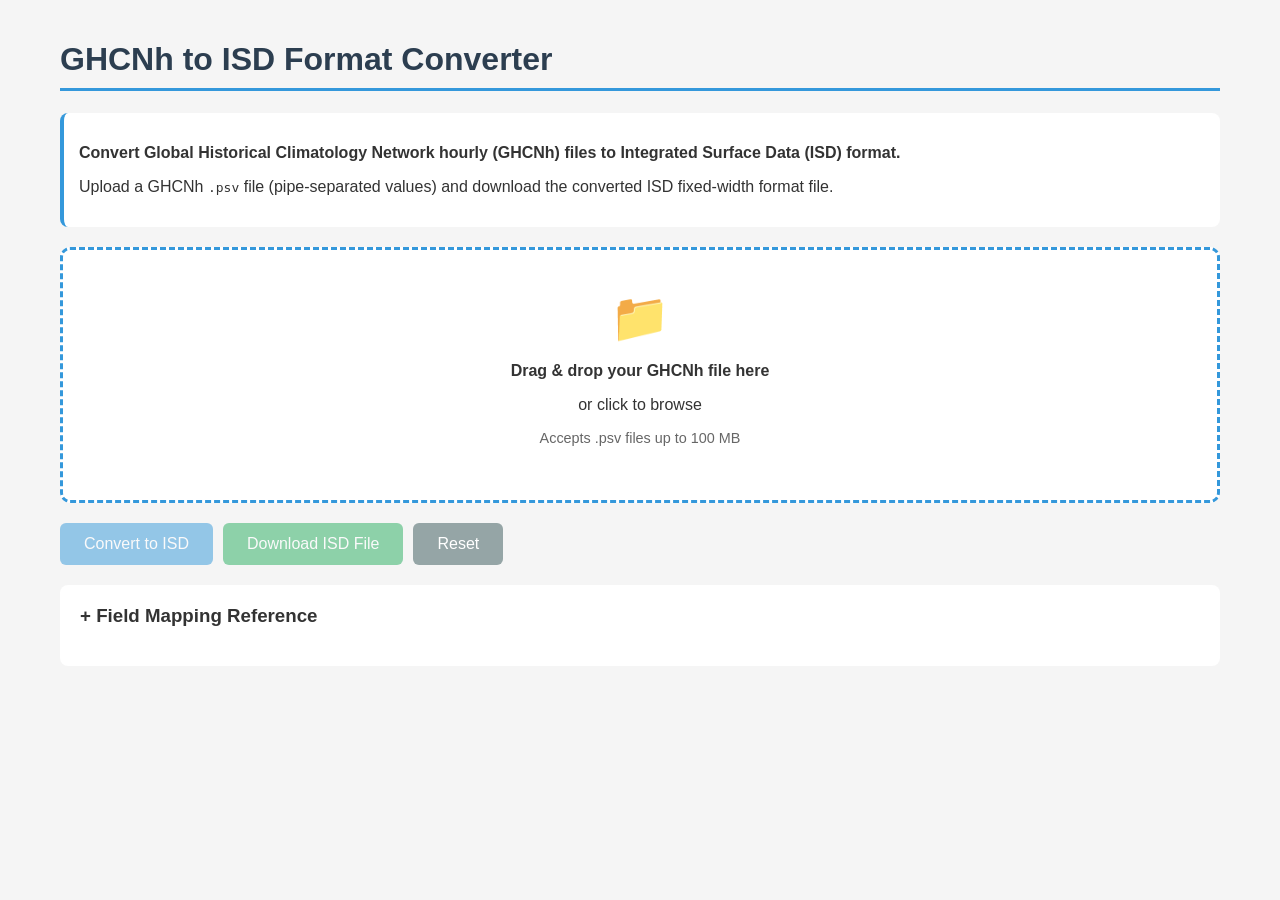
==== app/index.html @ fc297f6d "Reorganize repository into app, docs, and samples folders - app/: Deployable tool files (index.html," ====
<!DOCTYPE html>
<html lang="en">
<head>
    <meta charset="UTF-8">
    <meta name="viewport" content="width=device-width, initial-scale=1.0">
    <title>GHCNh to ISD Converter</title>
    <style>
        * {
            box-sizing: border-box;
        }

        body {
            font-family: -apple-system, BlinkMacSystemFont, 'Segoe UI', Roboto, Oxygen, Ubuntu, sans-serif;
            max-width: 1200px;
            margin: 0 auto;
            padding: 20px;
            background: #f5f5f5;
            color: #333;
        }

        h1 {
            color: #2c3e50;
            border-bottom: 3px solid #3498db;
            padding-bottom: 10px;
        }

        .description {
            background: #fff;
            padding: 15px;
            border-radius: 8px;
            margin-bottom: 20px;
            border-left: 4px solid #3498db;
        }

        .drop-zone {
            border: 3px dashed #3498db;
            border-radius: 10px;
            padding: 40px;
            text-align: center;
            background: #fff;
            cursor: pointer;
            transition: all 0.3s ease;
            margin-bottom: 20px;
        }

        .drop-zone:hover, .drop-zone.dragover {
            background: #e8f4fc;
            border-color: #2980b9;
        }

        .drop-zone.has-file {
            border-color: #27ae60;
            background: #e8f8f0;
        }

        .drop-zone input[type="file"] {
            display: none;
        }

        .drop-zone-icon {
            font-size: 48px;
            margin-bottom: 10px;
        }

        .file-info {
            background: #fff;
            padding: 15px;
            border-radius: 8px;
            margin-bottom: 20px;
            display: none;
        }

        .file-info.visible {
            display: block;
        }

        .file-info h3 {
            margin-top: 0;
            color: #27ae60;
        }

        .file-details {
            display: grid;
            grid-template-columns: repeat(auto-fit, minmax(200px, 1fr));
            gap: 10px;
        }

        .file-detail {
            background: #f8f9fa;
            padding: 10px;
            border-radius: 5px;
        }

        .file-detail label {
            font-weight: bold;
            color: #666;
            font-size: 0.85em;
        }

        .file-detail span {
            display: block;
            font-size: 1.1em;
            color: #333;
        }

        .progress-container {
            background: #fff;
            padding: 20px;
            border-radius: 8px;
            margin-bottom: 20px;
            display: none;
        }

        .progress-container.visible {
            display: block;
        }

        .progress-bar {
            width: 100%;
            height: 30px;
            background: #e0e0e0;
            border-radius: 15px;
            overflow: hidden;
            margin-bottom: 10px;
        }

        .progress-fill {
            height: 100%;
            background: linear-gradient(90deg, #3498db, #2ecc71);
            border-radius: 15px;
            transition: width 0.3s ease;
            width: 0%;
        }

        .progress-text {
            text-align: center;
            color: #666;
        }

        .buttons {
            display: flex;
            gap: 10px;
            flex-wrap: wrap;
        }

        button {
            padding: 12px 24px;
            font-size: 16px;
            border: none;
            border-radius: 6px;
            cursor: pointer;
            transition: all 0.3s ease;
        }

        button:disabled {
            opacity: 0.5;
            cursor: not-allowed;
        }

        .btn-primary {
            background: #3498db;
            color: white;
        }

        .btn-primary:hover:not(:disabled) {
            background: #2980b9;
        }

        .btn-success {
            background: #27ae60;
            color: white;
        }

        .btn-success:hover:not(:disabled) {
            background: #229954;
        }

        .btn-secondary {
            background: #95a5a6;
            color: white;
        }

        .btn-secondary:hover:not(:disabled) {
            background: #7f8c8d;
        }

        .preview-container {
            background: #fff;
            padding: 20px;
            border-radius: 8px;
            margin-top: 20px;
            display: none;
        }

        .preview-container.visible {
            display: block;
        }

        .preview-container h3 {
            margin-top: 0;
        }

        .preview-tabs {
            display: flex;
            gap: 5px;
            margin-bottom: 15px;
        }

        .preview-tab {
            padding: 8px 16px;
            background: #e0e0e0;
            border: none;
            border-radius: 5px 5px 0 0;
            cursor: pointer;
        }

        .preview-tab.active {
            background: #3498db;
            color: white;
        }

        .preview-content {
            background: #1e1e1e;
            color: #d4d4d4;
            padding: 15px;
            border-radius: 5px;
            font-family: 'Monaco', 'Menlo', 'Consolas', monospace;
            font-size: 12px;
            overflow-x: auto;
            white-space: pre;
            max-height: 400px;
            overflow-y: auto;
        }

        .stats-container {
            background: #fff;
            padding: 20px;
            border-radius: 8px;
            margin-top: 20px;
            display: none;
        }

        .stats-container.visible {
            display: block;
        }

        .stats-grid {
            display: grid;
            grid-template-columns: repeat(auto-fit, minmax(150px, 1fr));
            gap: 15px;
        }

        .stat-item {
            text-align: center;
            padding: 15px;
            background: #f8f9fa;
            border-radius: 8px;
        }

        .stat-value {
            font-size: 24px;
            font-weight: bold;
            color: #3498db;
        }

        .stat-label {
            font-size: 12px;
            color: #666;
            margin-top: 5px;
        }

        .error-message {
            background: #fee;
            border: 1px solid #fcc;
            color: #c00;
            padding: 15px;
            border-radius: 8px;
            margin-top: 20px;
            display: none;
        }

        .error-message.visible {
            display: block;
        }

        .mapping-info {
            background: #fff;
            padding: 20px;
            border-radius: 8px;
            margin-top: 20px;
        }

        .mapping-info h3 {
            margin-top: 0;
            cursor: pointer;
        }

        .mapping-info h3::before {
            content: '+ ';
        }

        .mapping-info.expanded h3::before {
            content: '- ';
        }

        .mapping-details {
            display: none;
            margin-top: 15px;
        }

        .mapping-info.expanded .mapping-details {
            display: block;
        }

        .mapping-table {
            width: 100%;
            border-collapse: collapse;
            font-size: 13px;
        }

        .mapping-table th, .mapping-table td {
            border: 1px solid #ddd;
            padding: 8px;
            text-align: left;
        }

        .mapping-table th {
            background: #3498db;
            color: white;
        }

        .mapping-table tr:nth-child(even) {
            background: #f8f9fa;
        }
    </style>
</head>
<body>
    <h1>GHCNh to ISD Format Converter</h1>

    <div class="description">
        <p><strong>Convert Global Historical Climatology Network hourly (GHCNh) files to Integrated Surface Data (ISD) format.</strong></p>
        <p>Upload a GHCNh <code>.psv</code> file (pipe-separated values) and download the converted ISD fixed-width format file.</p>
    </div>

    <div class="drop-zone" id="dropZone">
        <div class="drop-zone-icon">📁</div>
        <p><strong>Drag & drop your GHCNh file here</strong></p>
        <p>or click to browse</p>
        <p style="font-size: 0.9em; color: #666;">Accepts .psv files up to 100 MB</p>
        <input type="file" id="fileInput" accept=".psv,.txt,.csv">
    </div>

    <div class="file-info" id="fileInfo">
        <h3>File Loaded</h3>
        <div class="file-details">
            <div class="file-detail">
                <label>Filename</label>
                <span id="fileName">-</span>
            </div>
            <div class="file-detail">
                <label>File Size</label>
                <span id="fileSize">-</span>
            </div>
            <div class="file-detail">
                <label>Station ID</label>
                <span id="stationId">-</span>
            </div>
            <div class="file-detail">
                <label>Station Name</label>
                <span id="stationName">-</span>
            </div>
            <div class="file-detail">
                <label>Records</label>
                <span id="recordCount">-</span>
            </div>
            <div class="file-detail">
                <label>Date Range</label>
                <span id="dateRange">-</span>
            </div>
        </div>
    </div>

    <div class="progress-container" id="progressContainer">
        <h3>Converting...</h3>
        <div class="progress-bar">
            <div class="progress-fill" id="progressFill"></div>
        </div>
        <div class="progress-text" id="progressText">Processing records...</div>
    </div>

    <div class="buttons">
        <button class="btn-primary" id="convertBtn" disabled>Convert to ISD</button>
        <button class="btn-success" id="downloadBtn" disabled>Download ISD File</button>
        <button class="btn-secondary" id="resetBtn">Reset</button>
    </div>

    <div class="error-message" id="errorMessage"></div>

    <div class="stats-container" id="statsContainer">
        <h3>Conversion Statistics</h3>
        <div class="stats-grid">
            <div class="stat-item">
                <div class="stat-value" id="statRecords">0</div>
                <div class="stat-label">Records Converted</div>
            </div>
            <div class="stat-item">
                <div class="stat-value" id="statSkipped">0</div>
                <div class="stat-label">Records Skipped</div>
            </div>
            <div class="stat-item">
                <div class="stat-value" id="statOutputSize">0</div>
                <div class="stat-label">Output Size</div>
            </div>
            <div class="stat-item">
                <div class="stat-value" id="statTime">0s</div>
                <div class="stat-label">Processing Time</div>
            </div>
        </div>
    </div>

    <div class="preview-container" id="previewContainer">
        <h3>Preview</h3>
        <div class="preview-tabs">
            <button class="preview-tab active" data-tab="input">Input (GHCNh)</button>
            <button class="preview-tab" data-tab="output">Output (ISD)</button>
        </div>
        <div class="preview-content" id="previewContent"></div>
    </div>

    <div class="mapping-info" id="mappingInfo">
        <h3>Field Mapping Reference</h3>
        <div class="mapping-details">
            <table class="mapping-table">
                <tr>
                    <th>GHCNh Field</th>
                    <th>ISD Position</th>
                    <th>ISD Field</th>
                    <th>Notes</th>
                </tr>
                <tr><td>Station_ID</td><td>5-15</td><td>USAF + WBAN ID</td><td>Extracted from source station ID</td></tr>
                <tr><td>Year, Month, Day</td><td>16-23</td><td>Date (YYYYMMDD)</td><td>Direct mapping</td></tr>
                <tr><td>Hour, Minute</td><td>24-27</td><td>Time (HHMM)</td><td>Direct mapping</td></tr>
                <tr><td>Latitude</td><td>29-34</td><td>Latitude</td><td>Scaled x1000</td></tr>
                <tr><td>Longitude</td><td>35-41</td><td>Longitude</td><td>Scaled x1000</td></tr>
                <tr><td>temperature_Report_Type</td><td>42-46</td><td>Report Type</td><td>FM-12, FM-15, FM-16, etc.</td></tr>
                <tr><td>Elevation</td><td>47-51</td><td>Elevation</td><td>In meters</td></tr>
                <tr><td>wind_direction</td><td>61-63</td><td>Wind Direction</td><td>Degrees from true north</td></tr>
                <tr><td>wind_speed</td><td>66-69</td><td>Wind Speed</td><td>Scaled x10 (m/s)</td></tr>
                <tr><td>sky_cover_baseht_1</td><td>71-75</td><td>Ceiling Height</td><td>In meters</td></tr>
                <tr><td>visibility</td><td>79-84</td><td>Visibility</td><td>In meters</td></tr>
                <tr><td>temperature</td><td>88-92</td><td>Temperature</td><td>Scaled x10 (°C)</td></tr>
                <tr><td>dew_point_temperature</td><td>94-98</td><td>Dew Point</td><td>Scaled x10 (°C)</td></tr>
                <tr><td>sea_level_pressure</td><td>100-104</td><td>Sea Level Pressure</td><td>Scaled x10 (hPa)</td></tr>
            </table>
            <p style="margin-top: 15px; font-size: 0.9em; color: #666;">
                Additional data sections (precipitation, sky cover layers, remarks, etc.) are also converted when available in the source data.
            </p>
        </div>
    </div>

    <script src="ghcnh-to-isd.js"></script>
    <script src="converter.js"></script>
</body>
</html>
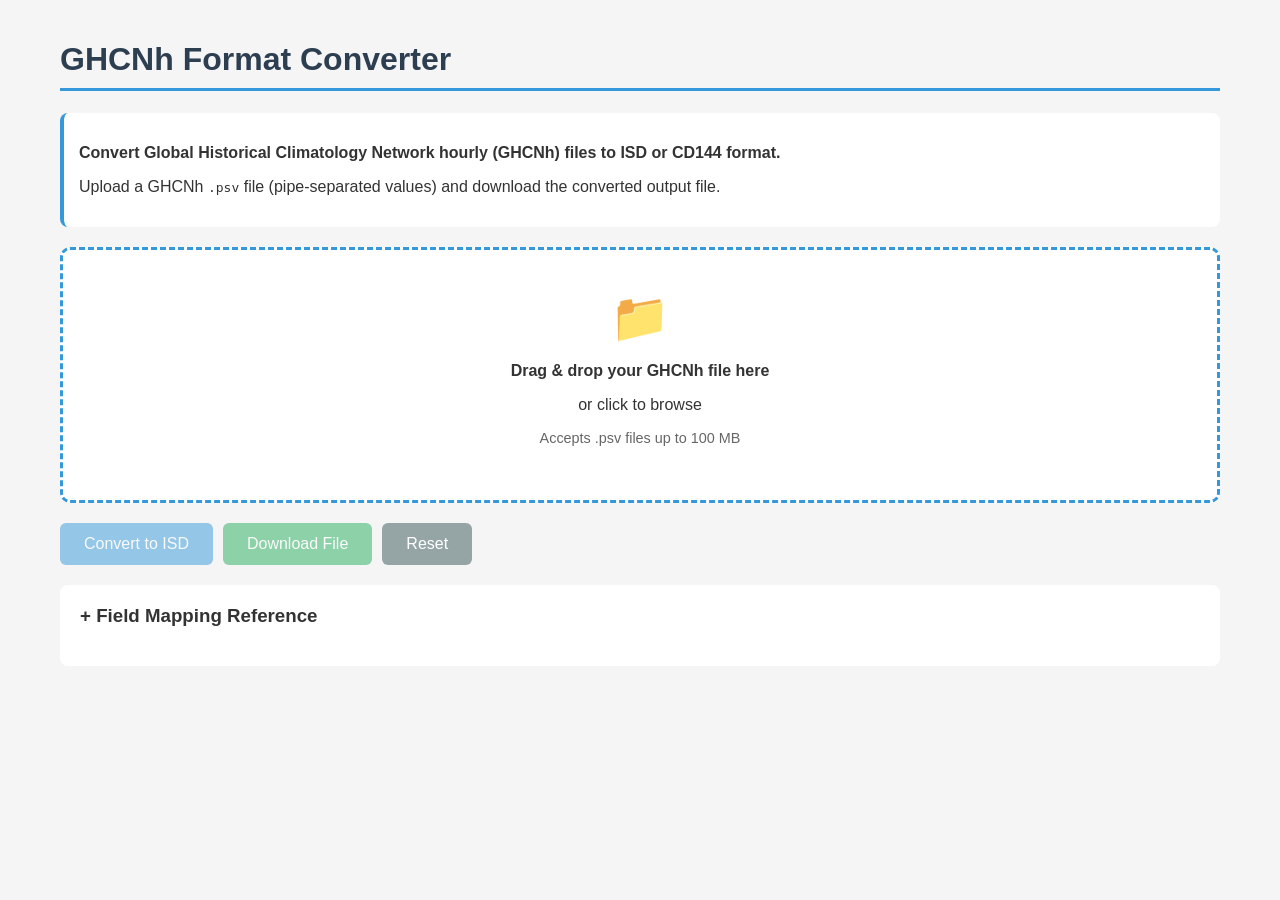
==== commit 3a86bb99: "Add CD144 (.met) output format for AERMOD/ISC meteorological input New ghcnh-to-cd144.js module conv" ====
--- a/app/index.html
+++ b/app/index.html
@@ -3,7 +3,7 @@
 <head>
     <meta charset="UTF-8">
     <meta name="viewport" content="width=device-width, initial-scale=1.0">
-    <title>GHCNh to ISD Converter</title>
+    <title>GHCNh Format Converter</title>
     <style>
         * {
             box-sizing: border-box;
@@ -332,14 +332,61 @@
         .mapping-table tr:nth-child(even) {
             background: #f8f9fa;
         }
+
+        .conversion-options {
+            background: #fff;
+            padding: 20px;
+            border-radius: 8px;
+            margin-bottom: 20px;
+            display: none;
+        }
+
+        .conversion-options.visible {
+            display: block;
+        }
+
+        .conversion-options h3 {
+            margin-top: 0;
+            color: #2c3e50;
+        }
+
+        .options-grid {
+            display: grid;
+            grid-template-columns: repeat(auto-fit, minmax(250px, 1fr));
+            gap: 15px;
+        }
+
+        .option-group label {
+            display: block;
+            font-weight: bold;
+            color: #666;
+            font-size: 0.85em;
+            margin-bottom: 5px;
+        }
+
+        .option-group select,
+        .option-group input[type="number"] {
+            width: 100%;
+            padding: 8px 12px;
+            border: 1px solid #ddd;
+            border-radius: 5px;
+            font-size: 14px;
+        }
+
+        .option-hint {
+            font-size: 0.8em;
+            color: #888;
+            margin-top: 5px;
+            line-height: 1.4;
+        }
     </style>
 </head>
 <body>
-    <h1>GHCNh to ISD Format Converter</h1>
+    <h1>GHCNh Format Converter</h1>
 
     <div class="description">
-        <p><strong>Convert Global Historical Climatology Network hourly (GHCNh) files to Integrated Surface Data (ISD) format.</strong></p>
-        <p>Upload a GHCNh <code>.psv</code> file (pipe-separated values) and download the converted ISD fixed-width format file.</p>
+        <p><strong>Convert Global Historical Climatology Network hourly (GHCNh) files to ISD or CD144 format.</strong></p>
+        <p>Upload a GHCNh <code>.psv</code> file (pipe-separated values) and download the converted output file.</p>
     </div>
 
     <div class="drop-zone" id="dropZone">
@@ -380,6 +427,27 @@
         </div>
     </div>
 
+    <div class="conversion-options" id="conversionOptions">
+        <h3>Conversion Settings</h3>
+        <div class="options-grid">
+            <div class="option-group">
+                <label for="outputFormat">Output Format</label>
+                <select id="outputFormat">
+                    <option value="isd" selected>ISD (Integrated Surface Data)</option>
+                    <option value="cd144">CD144 (.met file for AERMOD/ISC)</option>
+                </select>
+            </div>
+            <div class="option-group" id="cd144Options" style="display: none;">
+                <label for="utcOffset">UTC Offset (hours)</label>
+                <input type="number" id="utcOffset" min="-12" max="14" step="1" value="-5">
+                <p class="option-hint">
+                    Negative = west of UTC (e.g., -5 for US Eastern, -6 for US Central).<br>
+                    Positive = east of UTC (e.g., +1 for Central European, +8 for China).
+                </p>
+            </div>
+        </div>
+    </div>
+
     <div class="progress-container" id="progressContainer">
         <h3>Converting...</h3>
         <div class="progress-bar">
@@ -390,7 +458,7 @@
 
     <div class="buttons">
         <button class="btn-primary" id="convertBtn" disabled>Convert to ISD</button>
-        <button class="btn-success" id="downloadBtn" disabled>Download ISD File</button>
+        <button class="btn-success" id="downloadBtn" disabled>Download File</button>
         <button class="btn-secondary" id="resetBtn">Reset</button>
     </div>
 
@@ -422,7 +490,7 @@
         <h3>Preview</h3>
         <div class="preview-tabs">
             <button class="preview-tab active" data-tab="input">Input (GHCNh)</button>
-            <button class="preview-tab" data-tab="output">Output (ISD)</button>
+            <button class="preview-tab" data-tab="output" id="outputTab">Output (ISD)</button>
         </div>
         <div class="preview-content" id="previewContent"></div>
     </div>
@@ -459,6 +527,7 @@
     </div>
 
     <script src="ghcnh-to-isd.js"></script>
+    <script src="ghcnh-to-cd144.js"></script>
     <script src="converter.js"></script>
 </body>
 </html>
